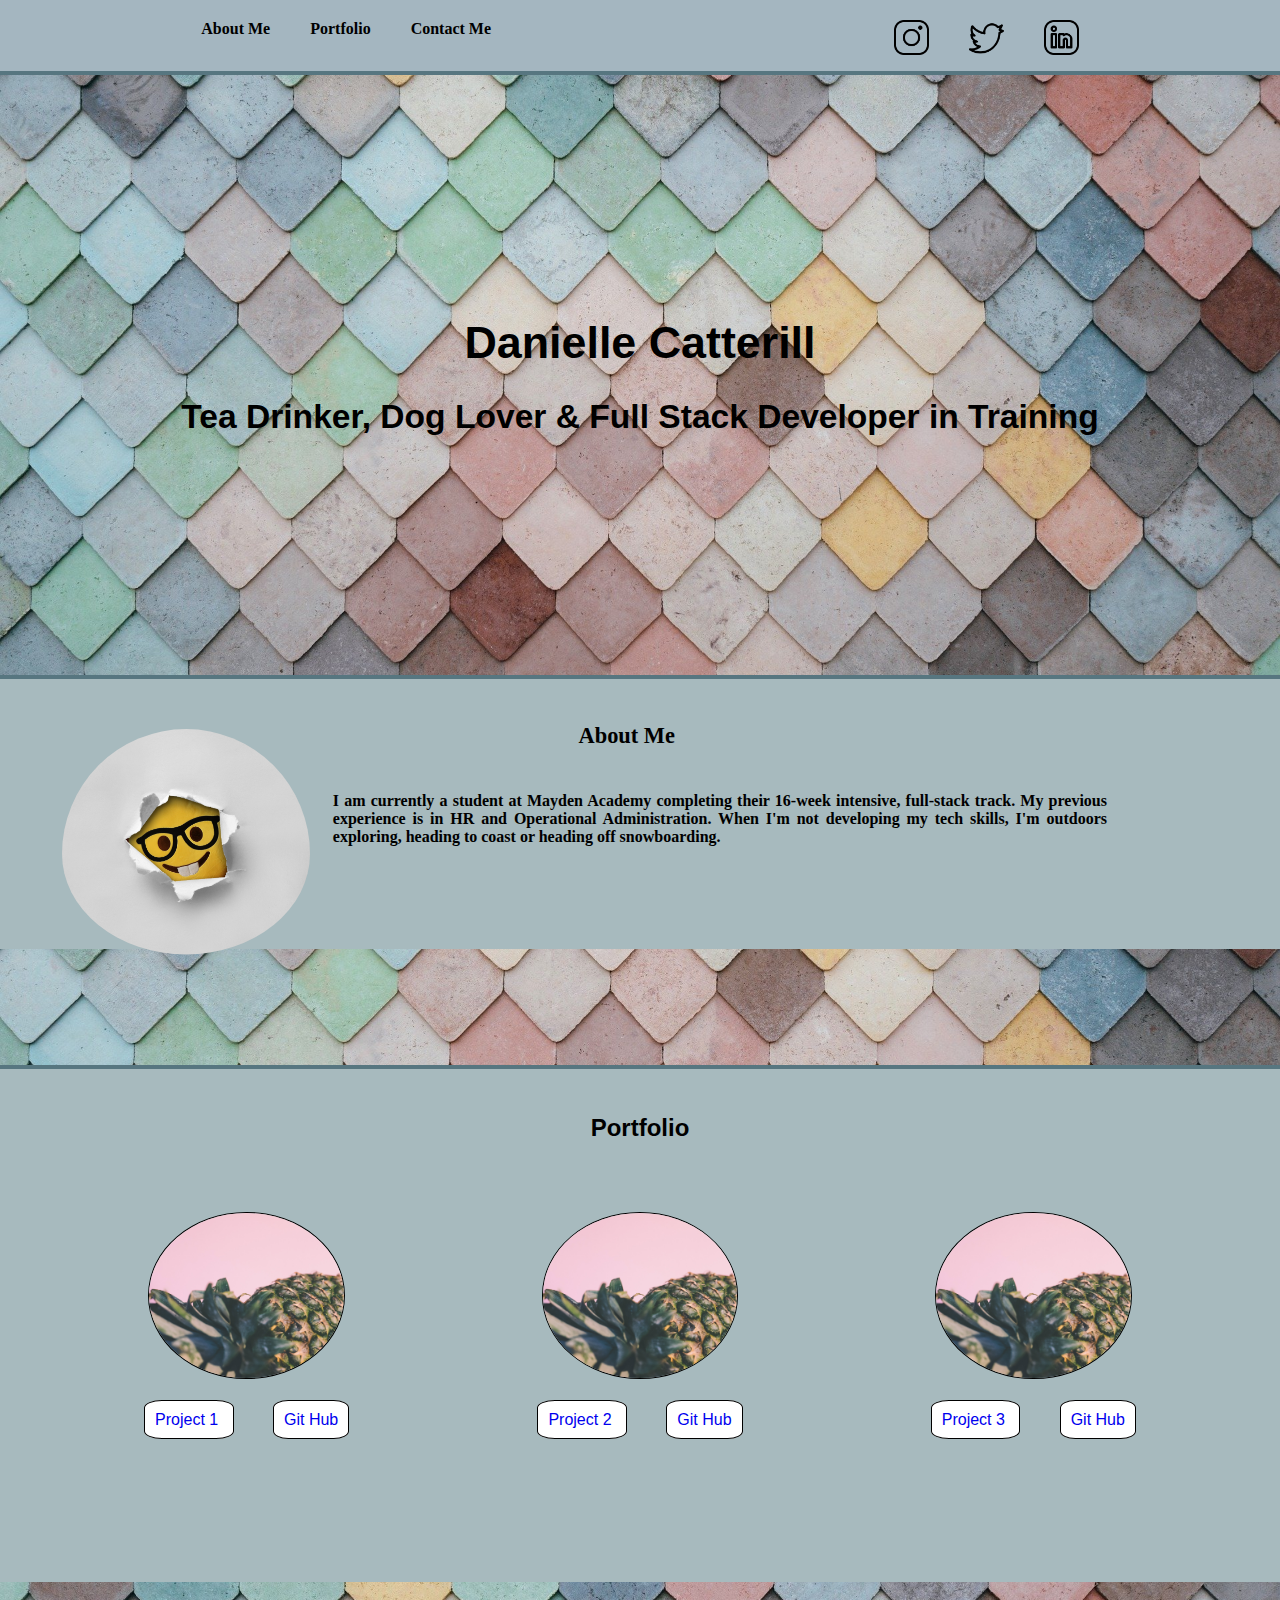
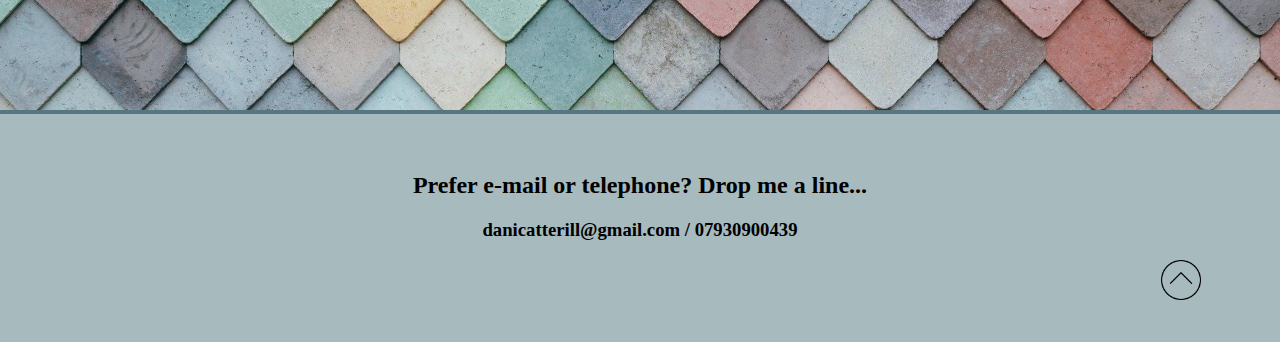
==== index.html @ e4108d24 "changed task-header file name to index.html (and tested on IE11)" ====
<!DOCTYPE html>
<html lang="en">

	<head>
		<link rel="stylesheet" href="task-header.css">
		<meta name="viewport" content="width=device-width, initial-scale=1.0"> 
		
	<title> Danielle Catterill's Portfolio </title>
	</head>
	
	<body>
		<nav class="firstnav">
			<div class="infobar">
				<a href="#myname"> About Me </a>
				<a href="#portfoliotitle"> Portfolio </a>
				<a href="#contactdetails"> Contact Me </a>
			</div>
			
			<div class="social">
				<a href="https://www.linkedin.com/in/danielle-catterill-013b9b75/"><img src="LinkedinLogo.png" class="socialicons" alt="LinkedIn"></a>
				<a href="https://twitter.com/StewardDando118"><img src="twitter.png" class="socialicons" alt="Twitter"></a>
				<a href="https://www.instagram.com/dando118/"><img src="instagram.png" class="socialicons" alt="Instagram"></a>
			</div>
		</nav>
		
		<header class="mainintro">
			<div class="maintitle">
				<h1>Danielle Catterill</h1>
				<h2>Tea Drinker, Dog Lover & Full Stack Developer in Training</h2>
			</div>	
		</header>
		
		<section class="aboutme">
				<div><img src="smiley-2055681_1920.jpg" class="aboutmepic" alt="Profile Picture"></div>	
			<div class="aboutmetext">
				<h2 id="myname">About Me</h2>
				<p>I am currently a student at Mayden Academy completing their 16-week intensive, full-stack track. My previous experience is in HR and Operational Administration. When 					I'm not developing my tech skills, I'm outdoors exploring, heading to coast or heading off snowboarding. </p>
			</div>	
		</section>
		
		<section class="projectcontainer">
			<h2 id=portfoliotitle> Portfolio </h2>
			
			<div class="allprojects">
				<div class="project">
					<div class="imgcontainer"><img src="pineapple.jpg" class="projectimage" alt="Project 1 Image"/></div>
					<a href="waiting.html"> Project 1 </a>
					<a href="mergeconflicts.jpg"> Git Hub </a>
				</div>
			
				<div class="project">
					<div class="imgcontainer"><img src="pineapple.jpg" class="projectimage" alt="Project 2 Image"/></div>
					<a href="waiting.html"> Project 2 </a>
					<a href="mergeconflicts.jpg"> Git Hub </a>
				</div>
			
				<div class="project">
					<div class="imgcontainer"><img src="pineapple.jpg" class="projectimage" alt="Project 3 Image"/></div>
					<a href="waiting.html">Project 3 </a>
					<a href="mergeconflicts.jpg"> Git Hub </a>
				</div>
			</div>
		</section>
		
		<section class="contactme"> 
			<h2 id="contactdetails">Prefer e-mail or telephone? Drop me a line...</h2>
			<h3> danicatterill@gmail.com / 07930900439 </h3>
			<a href="#top"><img src="toparrow.png" class="back2top" alt="Back to Top Button"/></a>
		</section>
	</body>
</html>
---- task-header.css ----
/* prefixed by https://autoprefixer.github.io (PostCSS: v7.0.26, autoprefixer: v9.7.3) */

* {
	-webkit-box-sizing: border-box;
	        box-sizing: border-box;	
}

body {
	margin: 0 auto;
	font-size: 62.5%;
	background-image: url("tiles.jpg");
	background-repeat: repeat;
	background-position: center;
	background-size: contain;	
	width: 100%;
}

/* Navbar */

.firstnav {
	display: flex;
	display:-webkit-box;
	display:-ms-flexbox;
	display:-webkit-flex;
	-webkit-box-orient: horizontal;
	-webkit-box-direction: normal;
	    -ms-flex-direction: row;
	        flex-direction: row;
	-ms-flex-pack: distribute;
	    justify-content: space-around;
	width: 100%;
	height: 75px;
	text-decoration: none;
	background-color: #a4b6c0;
	border-bottom: 4px solid rgb(87, 118, 128);
}

.infobar {
	display: flex;
	display:-webkit-box;
	display:-ms-flexbox;
	display:-webkit-flex;
	-ms-flex-pack: distribute;
	    justify-content: space-around;
}

.infobar a {
	display: block;
	-webkit-box-flex: flex-start;
	    -ms-flex: flex-start;
	        flex: flex-start;
	text-decoration: none;
	color: rgb(0, 0, 0);
	padding-top: 20px;
	padding-right: 20px;
	padding-bottom: 20px;
	padding-left: 20px;
	font-family: verdana;
	font-size: 1rem;
	font-weight: bold;
}
	
.social a {
	display: block;
	float: right;
	padding-top: 20px;
	padding-right: 20px;
	padding-bottom: 20px;
	padding-left: 20px;
}
	
.socialicons {
	width: 35px;
	height: 35px;
	background-color: #a4b6c0);
}

/* Header section (Main image, name & blurb)*/
	
.mainintro {
	width: 100%;
	height: 600px;
	background-image: url("tiles.jpg");
	background-repeat: no-repeat;
	background-position: center;
	background-size: cover;
	display: flex;
	display:-webkit-box;
	display:-ms-flexbox;
	display:-webkit-flex;
	-webkit-box-pack: center;
	    -ms-flex-pack: center;
	        justify-content: center;
	-webkit-box-align: center;
	    -ms-flex-align: center;
	        align-items: center;
	text-align: center;
}
	
.mainintro {
	color: rgb(0,0,0);
	font-family: helvetica;
	font-size: 1.4rem;
}

@media only screen and (max-width:600px) {
	html {
		 width:100%;}
}
	
@media only screen and (max-width:600px) {
	.firstnav {
		display: flex;
		display:-webkit-box;
		display:-ms-flexbox;
		display:-webkit-flex;
		-webkit-box-orient: vertical;
		-webkit-box-direction: normal;
		    -ms-flex-direction: column;
		        flex-direction: column;
		-webkit-box-align: center;
		    -ms-flex-align: center;
		        align-items: center;
		padding: 0;
}
	
	.infobar {
		margin-top: 20%;
}
		
	.social {
		background-color: #a4b6c0;
		border: 4px solid rgb(87, 118, 128);
		
}
			
	.infobar a {
		text-align: center;
	}
}
		
/* About Me Section */
		
.aboutme {
	display: float;
	border-top: 4px solid rgb(87, 118, 128);
	width: 100%;
	background-color: #a7babe;
	padding: 2%;
}

.aboutme h2 {
	margin-left: 45%;
	font-size: 1.4rem;
	font-family: verdana;
}
	
.aboutme p {
	margin-left: 23%;
	margin-right: 10%;
	padding: 2%;
	padding-bottom: 5%;
	text-align: justify;
	font-size: 1rem;
	font-family: verdana;
	font-weight: bold;
}
	
.aboutmepic {
	float: left;
	max-width: 250px;
	max-height: 250px;
	margin-left: 3%;
	border-radius: 50%;
	margin-top: 2%;
	padding-bottom:2%;
	border: 0;
	
}

@media only screen and (max-width: 600px) {
	.aboutmepic {
		display: block;
		margin-left: 25%;
	}
}

/* Project Section */

.imgcontainer {
	max-width: 50%;
	margin: 24px auto 30px auto;	
}

.projectcontainer {
	border-top: 4px solid rgb(87, 118, 128);
	width: 100%;
	padding-bottom: 12%;
	margin-top: 9%;
	background-color: #a7babe;
}

.projectcontainer h2 {
	font-size: 1.5rem;
	font-family: helvetica;
	text-align: center;
	padding: 2%;
}

.allprojects {
	display: flex;
	display:-webkit-box;
	display:-ms-flexbox;
	display:-webkit-flex;
	-webkit-box-pack: start;
	    -ms-flex-pack: start;
	        justify-content: flex-start;
	margin-left: 50px;
	margin-right: 50px;
}

.projectimage {
	width: 100%;
	border-radius: 50%;
	border: 1px solid rgb(0,0,0);	
}

.project {
	width: 100%;
	text-align: center;
}

.project a {
	margin: 5%;
	padding: 10px;
	margin-top: 0;
	width: 100%;
	border-radius: 20%;
	font-family: helvetica;
	font-size: 1rem;
	border: 1px solid rgb(0,0,0);
	background-color:rgb(255,255,255);
	text-decoration: none;
}

@media only screen and (max-width: 850px) {
	.allprojects {
		display: flex;
		display:-webkit-box;
		display:-ms-flexbox;
		display:-webkit-flex;
		-webkit-box-orient: horizontal;
		-webkit-box-direction: normal;
		    -ms-flex-direction: row;
		        flex-direction: row;
		-ms-flex-wrap: wrap;
		    flex-wrap: wrap;
		margin-left: 19%;
	}
}	

@media only screen and (max-width: 800px) {
	.project a {
		font-family: helvetica;
		font-size: 0.8rem;
		border: 1px solid rgb(0,0,0);
		margin-left: 18%;
		margin-right: -17%;
	}
	
	.projectimage {
		margin-top:7%;
	}
}

/* Contact Me Section */

.contactme {
	border-top: 4px solid rgb(87, 118, 128);
	margin-top: 10%;
	width: 100%;
	background-color: #a7babe;
	text-align: center;
	font-size: 1rem;
	font-family: verdana;
	padding: 3%;
}

.back2top {
	float: none;
	max-width: 40px;
	max-height: 40px;
}

.back2top {
	margin-left: 90%;
}

/* End */
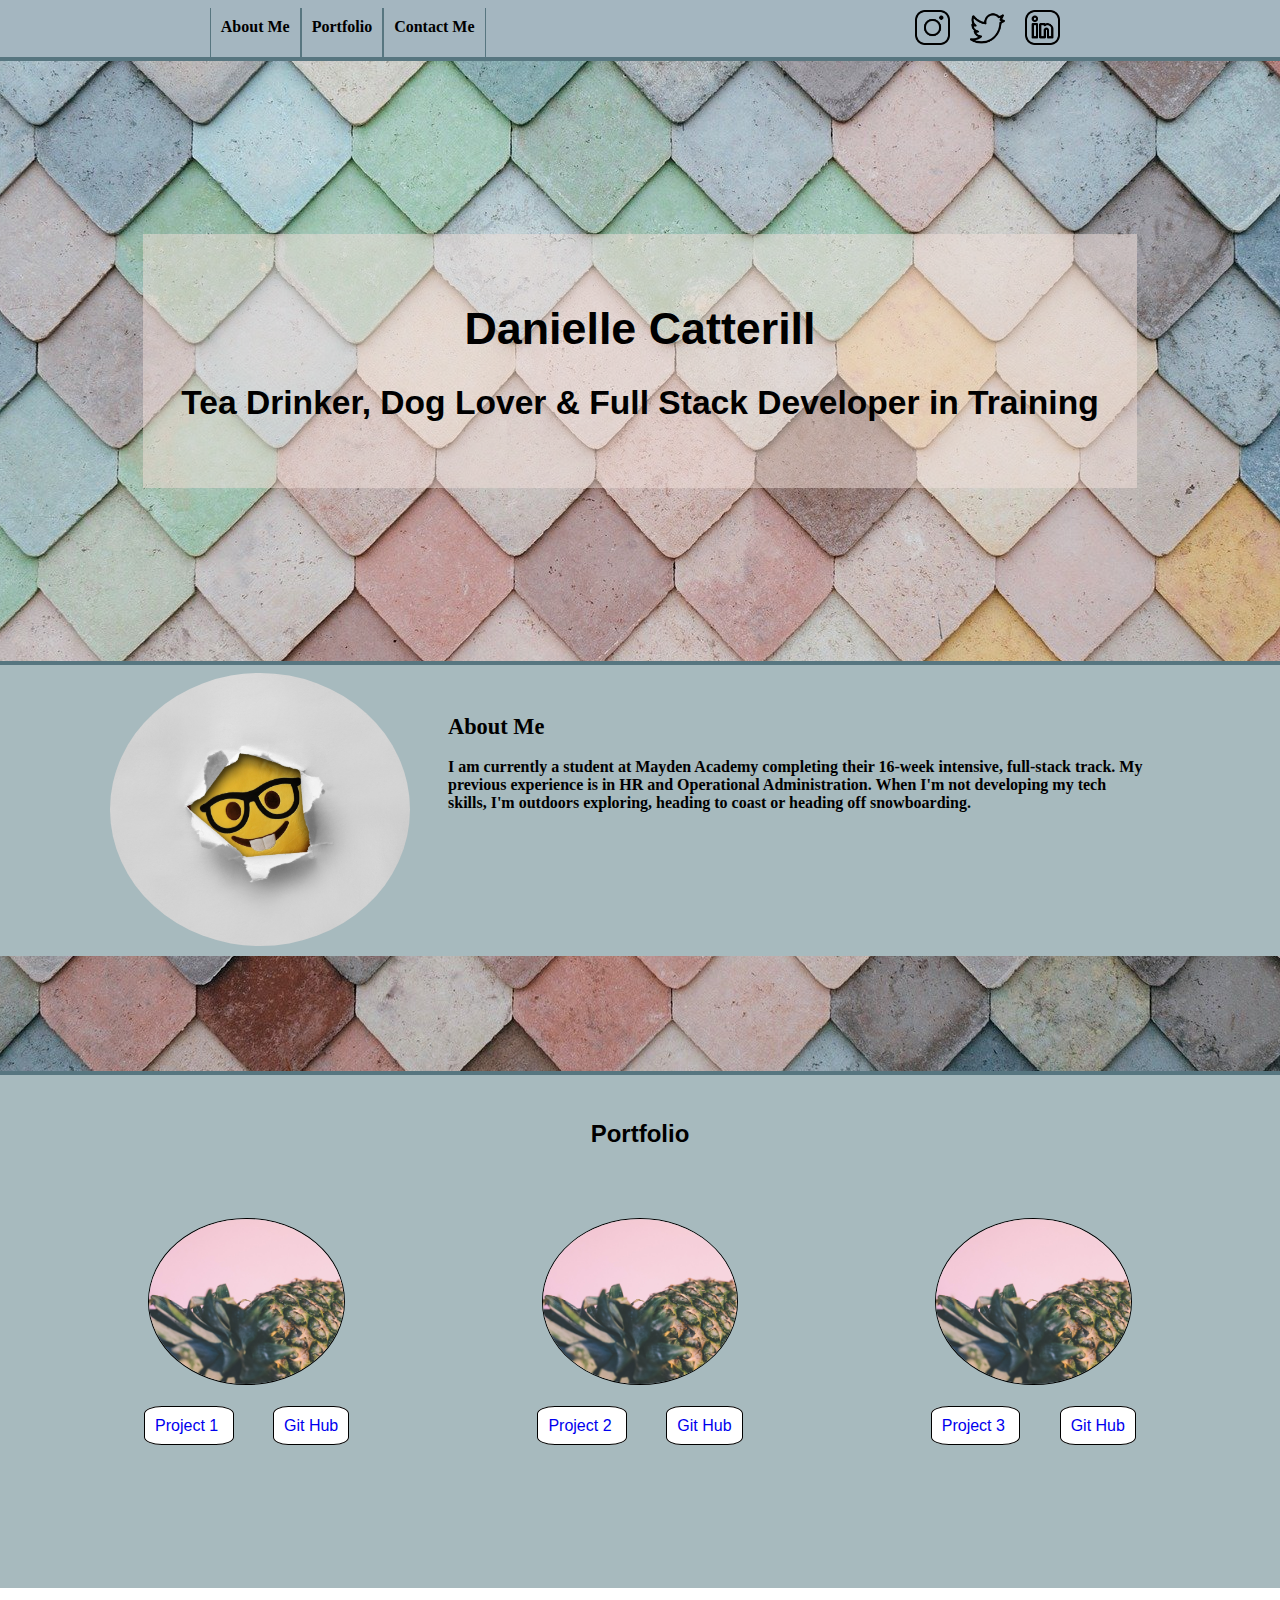
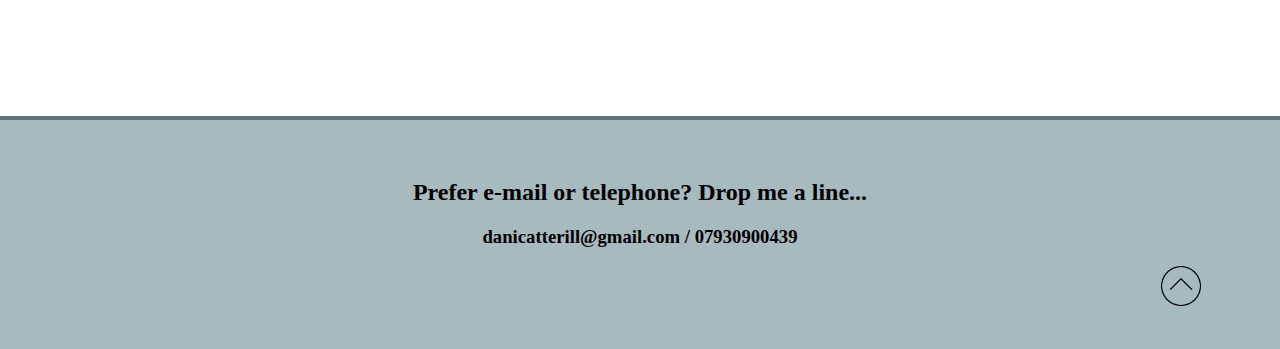
==== commit a97215a0: "Final version of portfolio before final code review" ====
--- a/index.html
+++ b/index.html
@@ -31,7 +31,9 @@
 		</header>
 		
 		<section class="aboutme">
-				<div><img src="smiley-2055681_1920.jpg" class="aboutmepic" alt="Profile Picture"></div>	
+			<div class="aboutmecontainer">
+				<img src="smiley-2055681_1920.jpg" class="aboutmepic" alt="Profile Picture">
+			</div>	
 			<div class="aboutmetext">
 				<h2 id="myname">About Me</h2>
 				<p>I am currently a student at Mayden Academy completing their 16-week intensive, full-stack track. My previous experience is in HR and Operational Administration. When 					I'm not developing my tech skills, I'm outdoors exploring, heading to coast or heading off snowboarding. </p>
--- a/task-header.css
+++ b/task-header.css
@@ -8,28 +8,23 @@
 body {
 	margin: 0 auto;
 	font-size: 62.5%;
-	background-image: url("tiles.jpg");
-	background-repeat: repeat;
-	background-position: center;
-	background-size: contain;	
-	width: 100%;
+	background: url("tiles.jpg") no-repeat center center fixed;
 }
 
 /* Navbar */
 
 .firstnav {
 	display: flex;
-	display:-webkit-box;
-	display:-ms-flexbox;
-	display:-webkit-flex;
+	display: -webkit-box;
+	display: -ms-flexbox;
+	display: -webkit-flex;
 	-webkit-box-orient: horizontal;
 	-webkit-box-direction: normal;
 	    -ms-flex-direction: row;
 	        flex-direction: row;
 	-ms-flex-pack: distribute;
 	    justify-content: space-around;
-	width: 100%;
-	height: 75px;
+	width: 100%; 
 	text-decoration: none;
 	background-color: #a4b6c0;
 	border-bottom: 4px solid rgb(87, 118, 128);
@@ -42,6 +37,7 @@
 	display:-webkit-flex;
 	-ms-flex-pack: distribute;
 	    justify-content: space-around;
+		padding-top: 8px;
 }
 
 .infobar a {
@@ -51,39 +47,30 @@
 	        flex: flex-start;
 	text-decoration: none;
 	color: rgb(0, 0, 0);
-	padding-top: 20px;
-	padding-right: 20px;
-	padding-bottom: 20px;
-	padding-left: 20px;
-	font-family: verdana;
-	font-size: 1rem;
-	font-weight: bold;
+	padding: 10px;
+	font-family: verdana;
+	font-size: 1rem;
+	font-weight: 600;
+	border-right: 1px solid rgb(87, 118, 128);
+	border-left: 1px solid rgb(87, 118, 128);
 }
 	
 .social a {
 	display: block;
 	float: right;
-	padding-top: 20px;
-	padding-right: 20px;
-	padding-bottom: 20px;
-	padding-left: 20px;
+	padding: 10px;
 }
 	
 .socialicons {
 	width: 35px;
-	height: 35px;
-	background-color: #a4b6c0);
+	background-color: #a4b6c0;
 }
 
 /* Header section (Main image, name & blurb)*/
 	
 .mainintro {
 	width: 100%;
-	height: 600px;
-	background-image: url("tiles.jpg");
-	background-repeat: no-repeat;
-	background-position: center;
-	background-size: cover;
+	height: 600px; 
 	display: flex;
 	display:-webkit-box;
 	display:-ms-flexbox;
@@ -97,7 +84,9 @@
 	text-align: center;
 }
 	
-.mainintro {
+.maintitle {
+	background-color: rgba(242, 224, 218, 0.5);
+	padding: 3%;
 	color: rgb(0,0,0);
 	font-family: helvetica;
 	font-size: 1.4rem;
@@ -105,15 +94,15 @@
 
 @media only screen and (max-width:600px) {
 	html {
-		 width:100%;}
+		 width: 100%; }
 }
 	
 @media only screen and (max-width:600px) {
 	.firstnav {
 		display: flex;
-		display:-webkit-box;
-		display:-ms-flexbox;
-		display:-webkit-flex;
+		display: -webkit-box;
+		display: -ms-flexbox;
+		display: -webkit-flex;
 		-webkit-box-orient: vertical;
 		-webkit-box-direction: normal;
 		    -ms-flex-direction: column;
@@ -125,15 +114,14 @@
 }
 	
 	.infobar {
-		margin-top: 20%;
+		margin-top: 7%;
 }
 		
 	.social {
 		background-color: #a4b6c0;
-		border: 4px solid rgb(87, 118, 128);
-		
-}
-			
+		border: 4px solid rgb(87, 118, 128);		
+}
+
 	.infobar a {
 		text-align: center;
 	}
@@ -142,40 +130,38 @@
 /* About Me Section */
 		
 .aboutme {
-	display: float;
+	display: flex;
 	border-top: 4px solid rgb(87, 118, 128);
 	width: 100%;
 	background-color: #a7babe;
-	padding: 2%;
+	justify-content: center;
+}
+
+.aboutmetext {
+	max-width: 700px;
+	margin: 30px;
 }
 
 .aboutme h2 {
-	margin-left: 45%;
 	font-size: 1.4rem;
 	font-family: verdana;
 }
 	
 .aboutme p {
-	margin-left: 23%;
-	margin-right: 10%;
-	padding: 2%;
-	padding-bottom: 5%;
-	text-align: justify;
 	font-size: 1rem;
 	font-family: verdana;
 	font-weight: bold;
 }
 	
 .aboutmepic {
-	float: left;
-	max-width: 250px;
-	max-height: 250px;
-	margin-left: 3%;
 	border-radius: 50%;
-	margin-top: 2%;
-	padding-bottom:2%;
-	border: 0;
-	
+	width: 100%;
+}
+
+.aboutmecontainer {
+	width: 300px;
+	margin: 8px;
+	min-width: 300px;
 }
 
 @media only screen and (max-width: 600px) {
@@ -184,6 +170,12 @@
 		margin-left: 25%;
 	}
 }
+	
+@media only screen and (max-width: 600px) {
+	.aboutme {
+		flex-wrap: wrap;
+	}
+}
 
 /* Project Section */
 
@@ -209,13 +201,13 @@
 
 .allprojects {
 	display: flex;
-	display:-webkit-box;
-	display:-ms-flexbox;
-	display:-webkit-flex;
+	display: -webkit-box;
+	display: -ms-flexbox;
+	display: -webkit-flex;
 	-webkit-box-pack: start;
 	    -ms-flex-pack: start;
 	        justify-content: flex-start;
-	margin-left: 50px;
+	margin-left: 50px; 
 	margin-right: 50px;
 }
 
@@ -239,16 +231,16 @@
 	font-family: helvetica;
 	font-size: 1rem;
 	border: 1px solid rgb(0,0,0);
-	background-color:rgb(255,255,255);
+	background-color: rgb(255,255,255);
 	text-decoration: none;
 }
 
 @media only screen and (max-width: 850px) {
 	.allprojects {
 		display: flex;
-		display:-webkit-box;
-		display:-ms-flexbox;
-		display:-webkit-flex;
+		display: -webkit-box;
+		display: -ms-flexbox;
+		display: -webkit-flex;
 		-webkit-box-orient: horizontal;
 		-webkit-box-direction: normal;
 		    -ms-flex-direction: row;
@@ -257,19 +249,9 @@
 		    flex-wrap: wrap;
 		margin-left: 19%;
 	}
-}	
-
-@media only screen and (max-width: 800px) {
-	.project a {
-		font-family: helvetica;
-		font-size: 0.8rem;
-		border: 1px solid rgb(0,0,0);
-		margin-left: 18%;
-		margin-right: -17%;
-	}
 	
 	.projectimage {
-		margin-top:7%;
+		margin-top: 7%;
 	}
 }
 
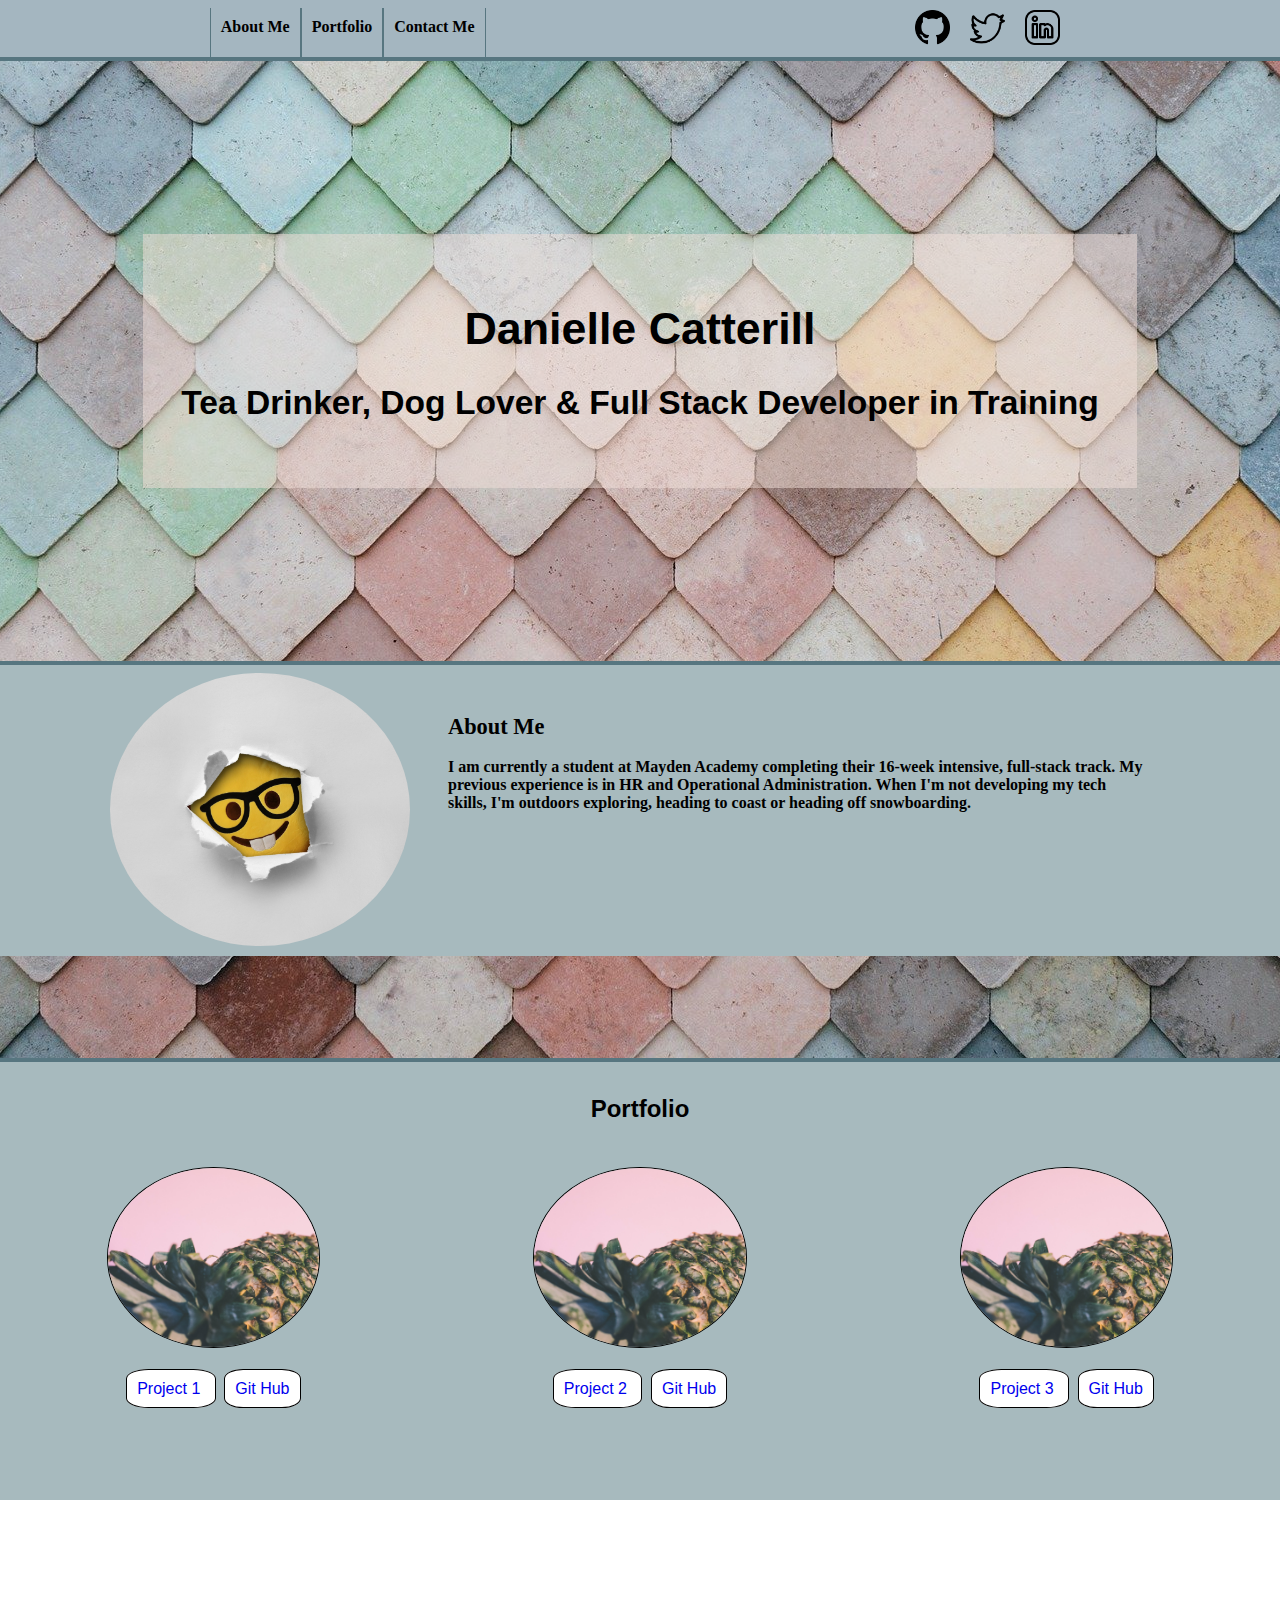
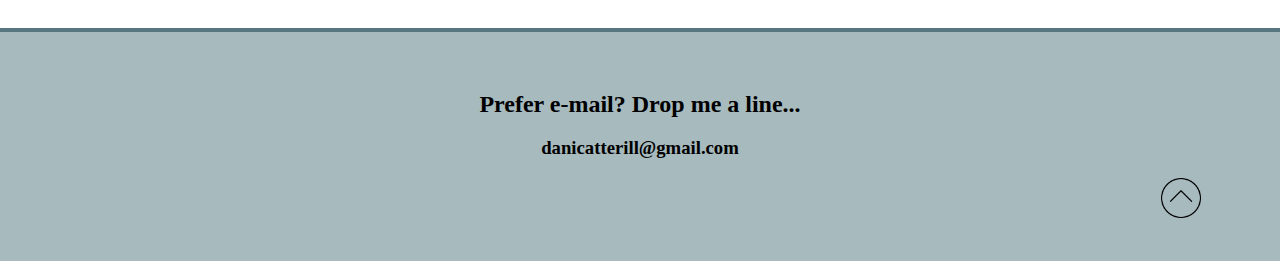
==== commit bbc8d899: "Made changes from code review" ====
--- a/index.html
+++ b/index.html
@@ -19,7 +19,7 @@
 			<div class="social">
 				<a href="https://www.linkedin.com/in/danielle-catterill-013b9b75/"><img src="LinkedinLogo.png" class="socialicons" alt="LinkedIn"></a>
 				<a href="https://twitter.com/StewardDando118"><img src="twitter.png" class="socialicons" alt="Twitter"></a>
-				<a href="https://www.instagram.com/dando118/"><img src="instagram.png" class="socialicons" alt="Instagram"></a>
+				<a href="https://github.com/danicatt"><img src="github.png" class="socialicons" alt="Github"></a>
 			</div>
 		</nav>
 		
@@ -65,8 +65,8 @@
 		</section>
 		
 		<section class="contactme"> 
-			<h2 id="contactdetails">Prefer e-mail or telephone? Drop me a line...</h2>
-			<h3> danicatterill@gmail.com / 07930900439 </h3>
+			<h2 id="contactdetails">Prefer e-mail? Drop me a line...</h2>
+			<h3> danicatterill@gmail.com </h3>
 			<a href="#top"><img src="toparrow.png" class="back2top" alt="Back to Top Button"/></a>
 		</section>
 	</body>
--- a/task-header.css
+++ b/task-header.css
@@ -114,12 +114,13 @@
 }
 	
 	.infobar {
-		margin-top: 7%;
+		margin-top: 1%;
+		margin-bottom: 6%;
 }
 		
 	.social {
 		background-color: #a4b6c0;
-		border: 4px solid rgb(87, 118, 128);		
+		border: 3px solid rgb(87, 118, 128);		
 }
 
 	.infobar a {
@@ -167,7 +168,10 @@
 @media only screen and (max-width: 600px) {
 	.aboutmepic {
 		display: block;
-		margin-left: 25%;
+	}
+	
+	.aboutme h2 {
+			text-align: center;
 	}
 }
 	
@@ -187,8 +191,8 @@
 .projectcontainer {
 	border-top: 4px solid rgb(87, 118, 128);
 	width: 100%;
-	padding-bottom: 12%;
-	margin-top: 9%;
+	padding-bottom: 8%;
+	margin-top: 8%;
 	background-color: #a7babe;
 }
 
@@ -196,7 +200,7 @@
 	font-size: 1.5rem;
 	font-family: helvetica;
 	text-align: center;
-	padding: 2%;
+	padding-top: 1%;
 }
 
 .allprojects {
@@ -207,8 +211,7 @@
 	-webkit-box-pack: start;
 	    -ms-flex-pack: start;
 	        justify-content: flex-start;
-	margin-left: 50px; 
-	margin-right: 50px;
+	margin: auto;
 }
 
 .projectimage {
@@ -223,11 +226,10 @@
 }
 
 .project a {
-	margin: 5%;
+	margin: 1%;
 	padding: 10px;
-	margin-top: 0;
-	width: 100%;
-	border-radius: 20%;
+	width: 100%;
+	border-radius: 25%;
 	font-family: helvetica;
 	font-size: 1rem;
 	border: 1px solid rgb(0,0,0);
@@ -247,7 +249,7 @@
 		        flex-direction: row;
 		-ms-flex-wrap: wrap;
 		    flex-wrap: wrap;
-		margin-left: 19%;
+		margin: auto;
 	}
 	
 	.projectimage {
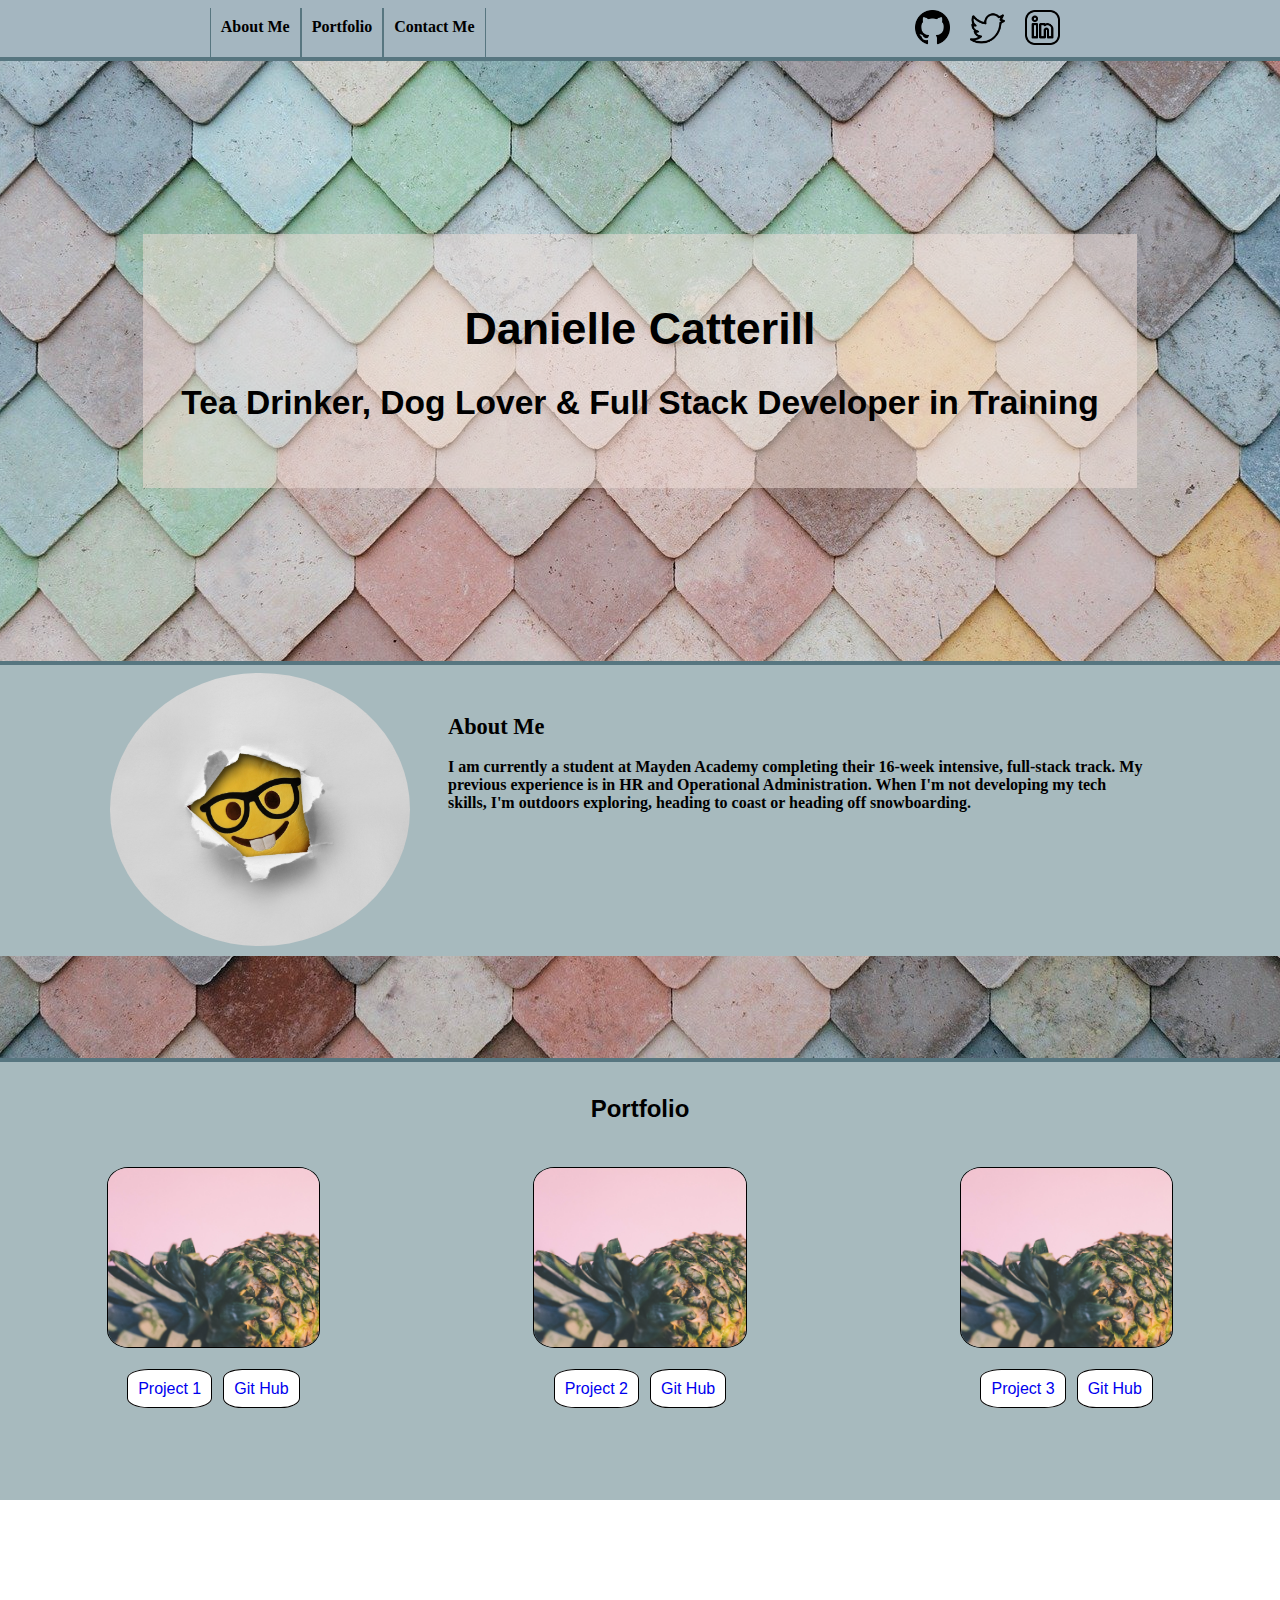
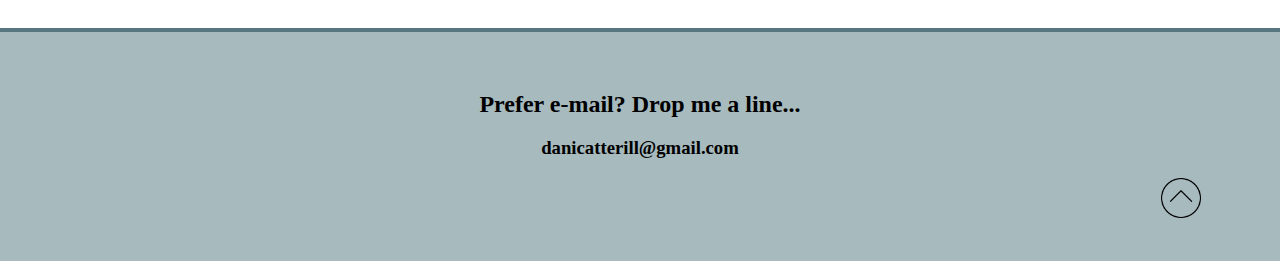
==== commit 77858488: "Fixed indentation issues and reduced white space." ====
--- a/index.html
+++ b/index.html
@@ -1,73 +1,68 @@
 <!DOCTYPE html>
 <html lang="en">
-
-	<head>
-		<link rel="stylesheet" href="task-header.css">
-		<meta name="viewport" content="width=device-width, initial-scale=1.0"> 
-		
-	<title> Danielle Catterill's Portfolio </title>
-	</head>
-	
-	<body>
-		<nav class="firstnav">
-			<div class="infobar">
-				<a href="#myname"> About Me </a>
-				<a href="#portfoliotitle"> Portfolio </a>
-				<a href="#contactdetails"> Contact Me </a>
-			</div>
-			
-			<div class="social">
-				<a href="https://www.linkedin.com/in/danielle-catterill-013b9b75/"><img src="LinkedinLogo.png" class="socialicons" alt="LinkedIn"></a>
-				<a href="https://twitter.com/StewardDando118"><img src="twitter.png" class="socialicons" alt="Twitter"></a>
-				<a href="https://github.com/danicatt"><img src="github.png" class="socialicons" alt="Github"></a>
-			</div>
-		</nav>
-		
-		<header class="mainintro">
-			<div class="maintitle">
-				<h1>Danielle Catterill</h1>
-				<h2>Tea Drinker, Dog Lover & Full Stack Developer in Training</h2>
-			</div>	
-		</header>
-		
-		<section class="aboutme">
-			<div class="aboutmecontainer">
-				<img src="smiley-2055681_1920.jpg" class="aboutmepic" alt="Profile Picture">
-			</div>	
-			<div class="aboutmetext">
-				<h2 id="myname">About Me</h2>
-				<p>I am currently a student at Mayden Academy completing their 16-week intensive, full-stack track. My previous experience is in HR and Operational Administration. When 					I'm not developing my tech skills, I'm outdoors exploring, heading to coast or heading off snowboarding. </p>
-			</div>	
-		</section>
-		
-		<section class="projectcontainer">
-			<h2 id=portfoliotitle> Portfolio </h2>
-			
-			<div class="allprojects">
-				<div class="project">
-					<div class="imgcontainer"><img src="pineapple.jpg" class="projectimage" alt="Project 1 Image"/></div>
-					<a href="waiting.html"> Project 1 </a>
-					<a href="mergeconflicts.jpg"> Git Hub </a>
-				</div>
-			
-				<div class="project">
-					<div class="imgcontainer"><img src="pineapple.jpg" class="projectimage" alt="Project 2 Image"/></div>
-					<a href="waiting.html"> Project 2 </a>
-					<a href="mergeconflicts.jpg"> Git Hub </a>
-				</div>
-			
-				<div class="project">
-					<div class="imgcontainer"><img src="pineapple.jpg" class="projectimage" alt="Project 3 Image"/></div>
-					<a href="waiting.html">Project 3 </a>
-					<a href="mergeconflicts.jpg"> Git Hub </a>
-				</div>
-			</div>
-		</section>
-		
-		<section class="contactme"> 
-			<h2 id="contactdetails">Prefer e-mail? Drop me a line...</h2>
-			<h3> danicatterill@gmail.com </h3>
-			<a href="#top"><img src="toparrow.png" class="back2top" alt="Back to Top Button"/></a>
-		</section>
-	</body>
-</html>+    <head>
+        <link rel="stylesheet" href="task-header.css">
+        <meta name="viewport" content="width=device-width, initial-scale=1.0">
+    	<title>Danielle Catterill's Portfolio</title>
+    </head>
+    <body>
+        <nav class="firstnav">
+            <div class="infobar">
+                <a href="#myname">About Me</a>
+                <a href="#portfoliotitle">Portfolio</a>
+                <a href="#contactdetails">Contact Me</a>
+            </div>
+            <div class="social">
+                <a href="https://www.linkedin.com/in/danielle-catterill-013b9b75/">
+					<img src="LinkedinLogo.png" class="socialicons" alt="LinkedIn">
+				</a>
+                <a href="https://twitter.com/StewardDando118">
+					<img src="twitter.png" class="socialicons" alt="Twitter">
+				</a>
+                <a href="https://github.com/danicatt">
+					<img src="github.png" class="socialicons" alt="Github">
+				</a>
+            </div>
+        </nav>
+        <header class="mainintro">
+            <div class="maintitle">
+                <h1>Danielle Catterill</h1>
+                <h2>Tea Drinker, Dog Lover & Full Stack Developer in Training</h2>
+            </div>
+        </header>
+        <section class="aboutme">
+            <div class="aboutmecontainer">
+                <img src="smiley-2055681_1920.jpg" class="aboutmepic" alt="Profile Picture">
+            </div>
+            <div class="aboutmetext">
+                <h2 id="myname">About Me</h2>
+                <p>I am currently a student at Mayden Academy completing their 16-week intensive, full-stack track. My previous experience is in HR and Operational Administration. When I'm not developing my tech skills, I'm outdoors exploring, heading to coast or heading off snowboarding.</p>
+            </div>
+        </section>
+        <section class="projectcontainer">
+            	<h2 id="portfoliotitle">Portfolio</h2>
+            <div class="allprojects">
+                <div class="project">
+                    <div class="imgcontainer"><img src="pineapple.jpg" class="projectimage" alt="Project 1 Image"/></div>
+                    <a href="waiting.html">Project 1</a>
+                    <a href="mergeconflicts.jpg">Git Hub</a>
+                </div>
+             	<div class="project">
+                    <div class="imgcontainer"><img src="pineapple.jpg" class="projectimage" alt="Project 2 Image"/></div>
+                    <a href="waiting.html">Project 2</a>
+                    <a href="mergeconflicts.jpg">Git Hub</a>
+              	</div>
+                <div class="project">
+                    <div class="imgcontainer"><img src="pineapple.jpg" class="projectimage" alt="Project 3 Image"/></div>
+                    <a href="waiting.html">Project 3</a>
+                 	<a href="mergeconflicts.jpg">Git Hub</a>
+                </div>
+            </div>
+        </section>
+        <section class="contactme">
+            <h2 id="contactdetails">Prefer e-mail? Drop me a line...</h2>
+            <h3>danicatterill@gmail.com</h3>
+            <a href="#top"><img src="toparrow.png" class="back2top" alt="Back to Top Button"/></a>
+        </section>
+    </body>
+</html>
--- a/task-header.css
+++ b/task-header.css
@@ -1,292 +1,276 @@
 /* prefixed by https://autoprefixer.github.io (PostCSS: v7.0.26, autoprefixer: v9.7.3) */
-
 * {
-	-webkit-box-sizing: border-box;
-	        box-sizing: border-box;	
+    -webkit-box-sizing: border-box;
+    box-sizing: border-box;
 }
 
 body {
-	margin: 0 auto;
-	font-size: 62.5%;
-	background: url("tiles.jpg") no-repeat center center fixed;
+    margin: 0 auto;
+    font-size: 62.5%;
+    background: url("tiles.jpg") no-repeat center center fixed;
 }
 
 /* Navbar */
-
 .firstnav {
-	display: flex;
-	display: -webkit-box;
-	display: -ms-flexbox;
-	display: -webkit-flex;
-	-webkit-box-orient: horizontal;
-	-webkit-box-direction: normal;
-	    -ms-flex-direction: row;
-	        flex-direction: row;
-	-ms-flex-pack: distribute;
-	    justify-content: space-around;
-	width: 100%; 
-	text-decoration: none;
-	background-color: #a4b6c0;
-	border-bottom: 4px solid rgb(87, 118, 128);
+    display: flex;
+    display: -webkit-box;
+    display: -ms-flexbox;
+    display: -webkit-flex;
+    -webkit-box-orient: horizontal;
+    -webkit-box-direction: normal;
+    -ms-flex-direction: row;
+    flex-direction: row;
+    -ms-flex-pack: distribute;
+    justify-content: space-around;
+    width: 100%;
+    text-decoration: none;
+    background-color: #a4b6c0;
+    border-bottom: 4px solid rgb(87, 118, 128);
 }
 
 .infobar {
-	display: flex;
-	display:-webkit-box;
-	display:-ms-flexbox;
-	display:-webkit-flex;
-	-ms-flex-pack: distribute;
-	    justify-content: space-around;
-		padding-top: 8px;
+    display: flex;
+    display: -webkit-box;
+    display: -ms-flexbox;
+    display: -webkit-flex;
+    -ms-flex-pack: distribute;
+    justify-content: space-around;
+    padding-top: 8px;
 }
 
 .infobar a {
-	display: block;
-	-webkit-box-flex: flex-start;
-	    -ms-flex: flex-start;
-	        flex: flex-start;
-	text-decoration: none;
-	color: rgb(0, 0, 0);
-	padding: 10px;
-	font-family: verdana;
-	font-size: 1rem;
-	font-weight: 600;
-	border-right: 1px solid rgb(87, 118, 128);
-	border-left: 1px solid rgb(87, 118, 128);
-}
-	
+    display: block;
+    -webkit-box-flex: flex-start;
+    -ms-flex: flex-start;
+    flex: flex-start;
+    text-decoration: none;
+    color: rgb(0, 0, 0);
+    padding: 10px;
+    font-family: verdana;
+    font-size: 1rem;
+    font-weight: 600;
+    border-right: 1px solid rgb(87, 118, 128);
+    border-left: 1px solid rgb(87, 118, 128);
+}
+
 .social a {
-	display: block;
-	float: right;
-	padding: 10px;
-}
-	
+    display: block;
+    float: right;
+    padding: 10px;
+}
+
 .socialicons {
-	width: 35px;
-	background-color: #a4b6c0;
+    width: 35px;
+    background-color: #a4b6c0;
 }
 
 /* Header section (Main image, name & blurb)*/
-	
 .mainintro {
-	width: 100%;
-	height: 600px; 
-	display: flex;
-	display:-webkit-box;
-	display:-ms-flexbox;
-	display:-webkit-flex;
-	-webkit-box-pack: center;
-	    -ms-flex-pack: center;
-	        justify-content: center;
-	-webkit-box-align: center;
-	    -ms-flex-align: center;
-	        align-items: center;
-	text-align: center;
-}
-	
+    width: 100%;
+    height: 600px;
+    display: flex;
+    display: -webkit-box;
+    display: -ms-flexbox;
+    display: -webkit-flex;
+    -webkit-box-pack: center;
+    -ms-flex-pack: center;
+    justify-content: center;
+    -webkit-box-align: center;
+    -ms-flex-align: center;
+    align-items: center;
+    text-align: center;
+}
+
 .maintitle {
-	background-color: rgba(242, 224, 218, 0.5);
-	padding: 3%;
-	color: rgb(0,0,0);
-	font-family: helvetica;
-	font-size: 1.4rem;
+    background-color: rgba(242, 224, 218, 0.5);
+    padding: 3%;
+    color: rgb(0,0,0);
+    font-family: helvetica;
+    font-size: 1.4rem;
 }
 
 @media only screen and (max-width:600px) {
+    
 	html {
-		 width: 100%; }
-}
-	
+         width: 100%;
+	}
+}
+
 @media only screen and (max-width:600px) {
+    
 	.firstnav {
-		display: flex;
-		display: -webkit-box;
-		display: -ms-flexbox;
-		display: -webkit-flex;
-		-webkit-box-orient: vertical;
-		-webkit-box-direction: normal;
-		    -ms-flex-direction: column;
-		        flex-direction: column;
-		-webkit-box-align: center;
-		    -ms-flex-align: center;
-		        align-items: center;
-		padding: 0;
-}
-	
-	.infobar {
-		margin-top: 1%;
-		margin-bottom: 6%;
-}
-		
-	.social {
-		background-color: #a4b6c0;
-		border: 3px solid rgb(87, 118, 128);		
-}
-
-	.infobar a {
-		text-align: center;
-	}
-}
-		
+        display: flex;
+        display: -webkit-box;
+        display: -ms-flexbox;
+        display: -webkit-flex;
+        -webkit-box-orient: vertical;
+        -webkit-box-direction: normal;
+        -ms-flex-direction: column;
+        flex-direction: column;
+        -webkit-box-align: center;
+        -ms-flex-align: center;
+        align-items: center;
+        padding: 0;
+	}
+
+    .infobar {
+        margin-top: 1%;
+        margin-bottom: 6%;
+	}
+
+    .social {
+        background-color: #a4b6c0;
+        border: 3px solid rgb(87, 118, 128);
+	}
+
+    .infobar a {
+        text-align: center;
+    }
+}
+
 /* About Me Section */
-		
 .aboutme {
-	display: flex;
-	border-top: 4px solid rgb(87, 118, 128);
-	width: 100%;
-	background-color: #a7babe;
-	justify-content: center;
+    display: flex;
+    border-top: 4px solid rgb(87, 118, 128);
+    width: 100%;
+    background-color: #a7babe;
+    justify-content: center;
 }
 
 .aboutmetext {
-	max-width: 700px;
-	margin: 30px;
+    max-width: 700px;
+    margin: 30px;
 }
 
 .aboutme h2 {
-	font-size: 1.4rem;
-	font-family: verdana;
-}
-	
+    font-size: 1.4rem;
+    font-family: verdana;
+}
+
 .aboutme p {
-	font-size: 1rem;
-	font-family: verdana;
-	font-weight: bold;
-}
-	
+    font-size: 1rem;
+    font-family: verdana;
+    font-weight: bold;
+}
+
 .aboutmepic {
-	border-radius: 50%;
-	width: 100%;
+    border-radius: 50%;
+    width: 100%;
 }
 
 .aboutmecontainer {
-	width: 300px;
-	margin: 8px;
-	min-width: 300px;
+    width: 300px;
+    margin: 8px;
+    min-width: 300px;
 }
 
 @media only screen and (max-width: 600px) {
-	.aboutmepic {
-		display: block;
-	}
-	
-	.aboutme h2 {
-			text-align: center;
-	}
-}
-	
+    .aboutmepic {
+        display: block;
+    }
+    
+    .aboutme h2 {
+            text-align: center;
+    }
+}
+
 @media only screen and (max-width: 600px) {
-	.aboutme {
-		flex-wrap: wrap;
-	}
+    .aboutme {
+        flex-wrap: wrap;
+    }
 }
 
 /* Project Section */
-
 .imgcontainer {
-	max-width: 50%;
-	margin: 24px auto 30px auto;	
+    max-width: 50%;
+    margin: 24px auto 30px auto;
 }
 
 .projectcontainer {
-	border-top: 4px solid rgb(87, 118, 128);
-	width: 100%;
-	padding-bottom: 8%;
-	margin-top: 8%;
-	background-color: #a7babe;
+    border-top: 4px solid rgb(87, 118, 128);
+    width: 100%;
+    padding-bottom: 8%;
+    margin-top: 8%;
+    background-color: #a7babe;
 }
 
 .projectcontainer h2 {
-	font-size: 1.5rem;
-	font-family: helvetica;
-	text-align: center;
-	padding-top: 1%;
+    font-size: 1.5rem;
+    font-family: helvetica;
+    text-align: center;
+    padding-top: 1%;
 }
 
 .allprojects {
-	display: flex;
-	display: -webkit-box;
-	display: -ms-flexbox;
-	display: -webkit-flex;
-	-webkit-box-pack: start;
-	    -ms-flex-pack: start;
-	        justify-content: flex-start;
-	margin: auto;
+    display: flex;
+    display: -webkit-box;
+    display: -ms-flexbox;
+    display: -webkit-flex;
+    -webkit-box-pack: start;
+    -ms-flex-pack: start;
+    justify-content: flex-start;
+    margin: auto;
 }
 
 .projectimage {
-	width: 100%;
-	border-radius: 50%;
-	border: 1px solid rgb(0,0,0);	
+    width: 100%;
+    border-radius: 10%;
+    border: 1px solid rgb(0,0,0);
 }
 
 .project {
-	width: 100%;
-	text-align: center;
+    width: 100%;
+    text-align: center;
 }
 
 .project a {
-	margin: 1%;
-	padding: 10px;
-	width: 100%;
-	border-radius: 25%;
-	font-family: helvetica;
-	font-size: 1rem;
-	border: 1px solid rgb(0,0,0);
-	background-color: rgb(255,255,255);
-	text-decoration: none;
+    margin: 1%;
+    padding: 10px;
+    width: 100%;
+    border-radius: 25%;
+    font-family: helvetica;
+    font-size: 1rem;
+    border: 1px solid rgb(0,0,0);
+    background-color: rgb(255,255,255);
+    text-decoration: none;
 }
 
 @media only screen and (max-width: 850px) {
-	.allprojects {
-		display: flex;
-		display: -webkit-box;
-		display: -ms-flexbox;
-		display: -webkit-flex;
-		-webkit-box-orient: horizontal;
-		-webkit-box-direction: normal;
-		    -ms-flex-direction: row;
-		        flex-direction: row;
-		-ms-flex-wrap: wrap;
-		    flex-wrap: wrap;
-		margin: auto;
-	}
-	
-	.projectimage {
-		margin-top: 7%;
-	}
+    .allprojects {
+        display: flex;
+        display: -webkit-box;
+        display: -ms-flexbox;
+        display: -webkit-flex;
+        -webkit-box-orient: horizontal;
+        -webkit-box-direction: normal;
+        -ms-flex-direction: row;
+        flex-direction: row;
+        -ms-flex-wrap: wrap;
+        flex-wrap: wrap;
+        margin: auto;
+    }
+
+    .projectimage {
+        margin-top: 7%;
+    }
 }
 
 /* Contact Me Section */
-
 .contactme {
-	border-top: 4px solid rgb(87, 118, 128);
-	margin-top: 10%;
-	width: 100%;
-	background-color: #a7babe;
-	text-align: center;
-	font-size: 1rem;
-	font-family: verdana;
-	padding: 3%;
+    border-top: 4px solid rgb(87, 118, 128);
+    margin-top: 10%;
+    width: 100%;
+    background-color: #a7babe;
+    text-align: center;
+    font-size: 1rem;
+    font-family: verdana;
+    padding: 3%;
 }
 
 .back2top {
-	float: none;
-	max-width: 40px;
-	max-height: 40px;
-}
-
-.back2top {
+    float: none;
+    max-width: 40px;
+    max-height: 40px;
 	margin-left: 90%;
 }
-
-/* End */
-
-
-
-	
-
-
-	
-
-
+/* End */